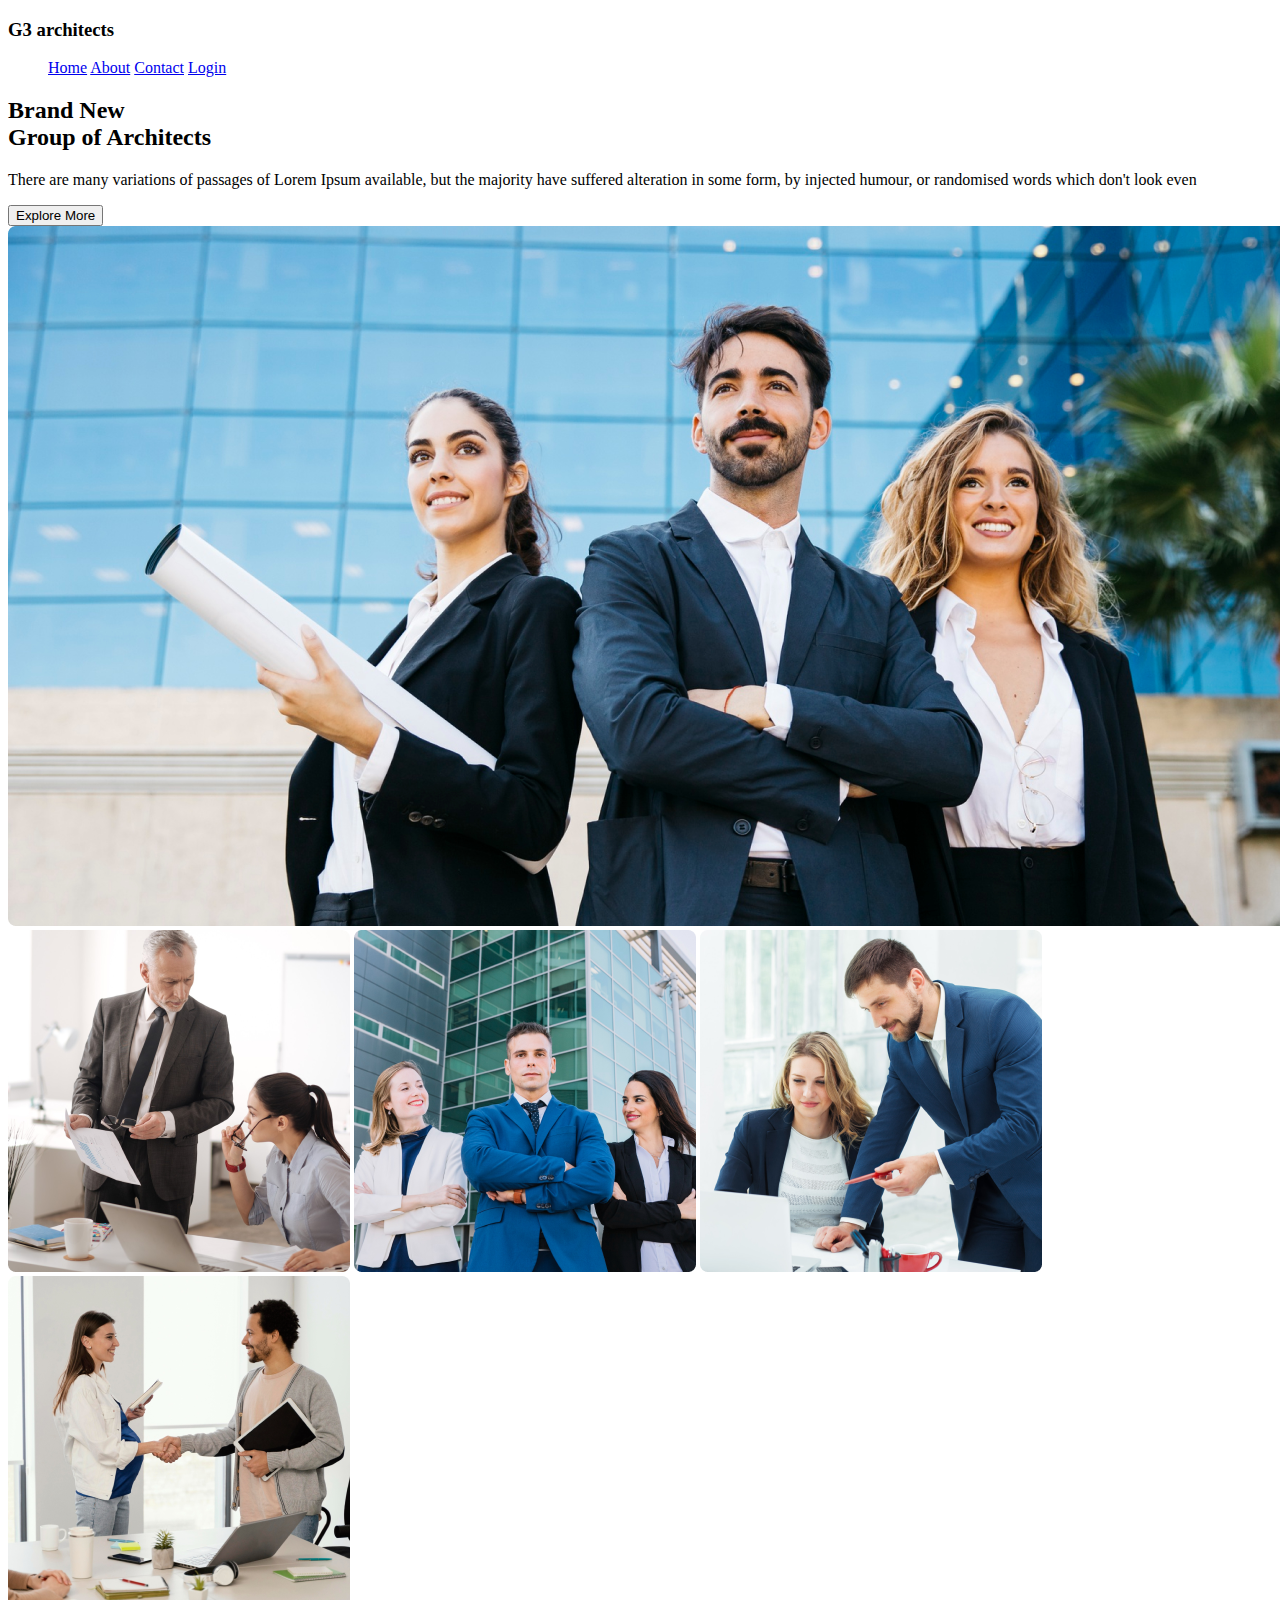
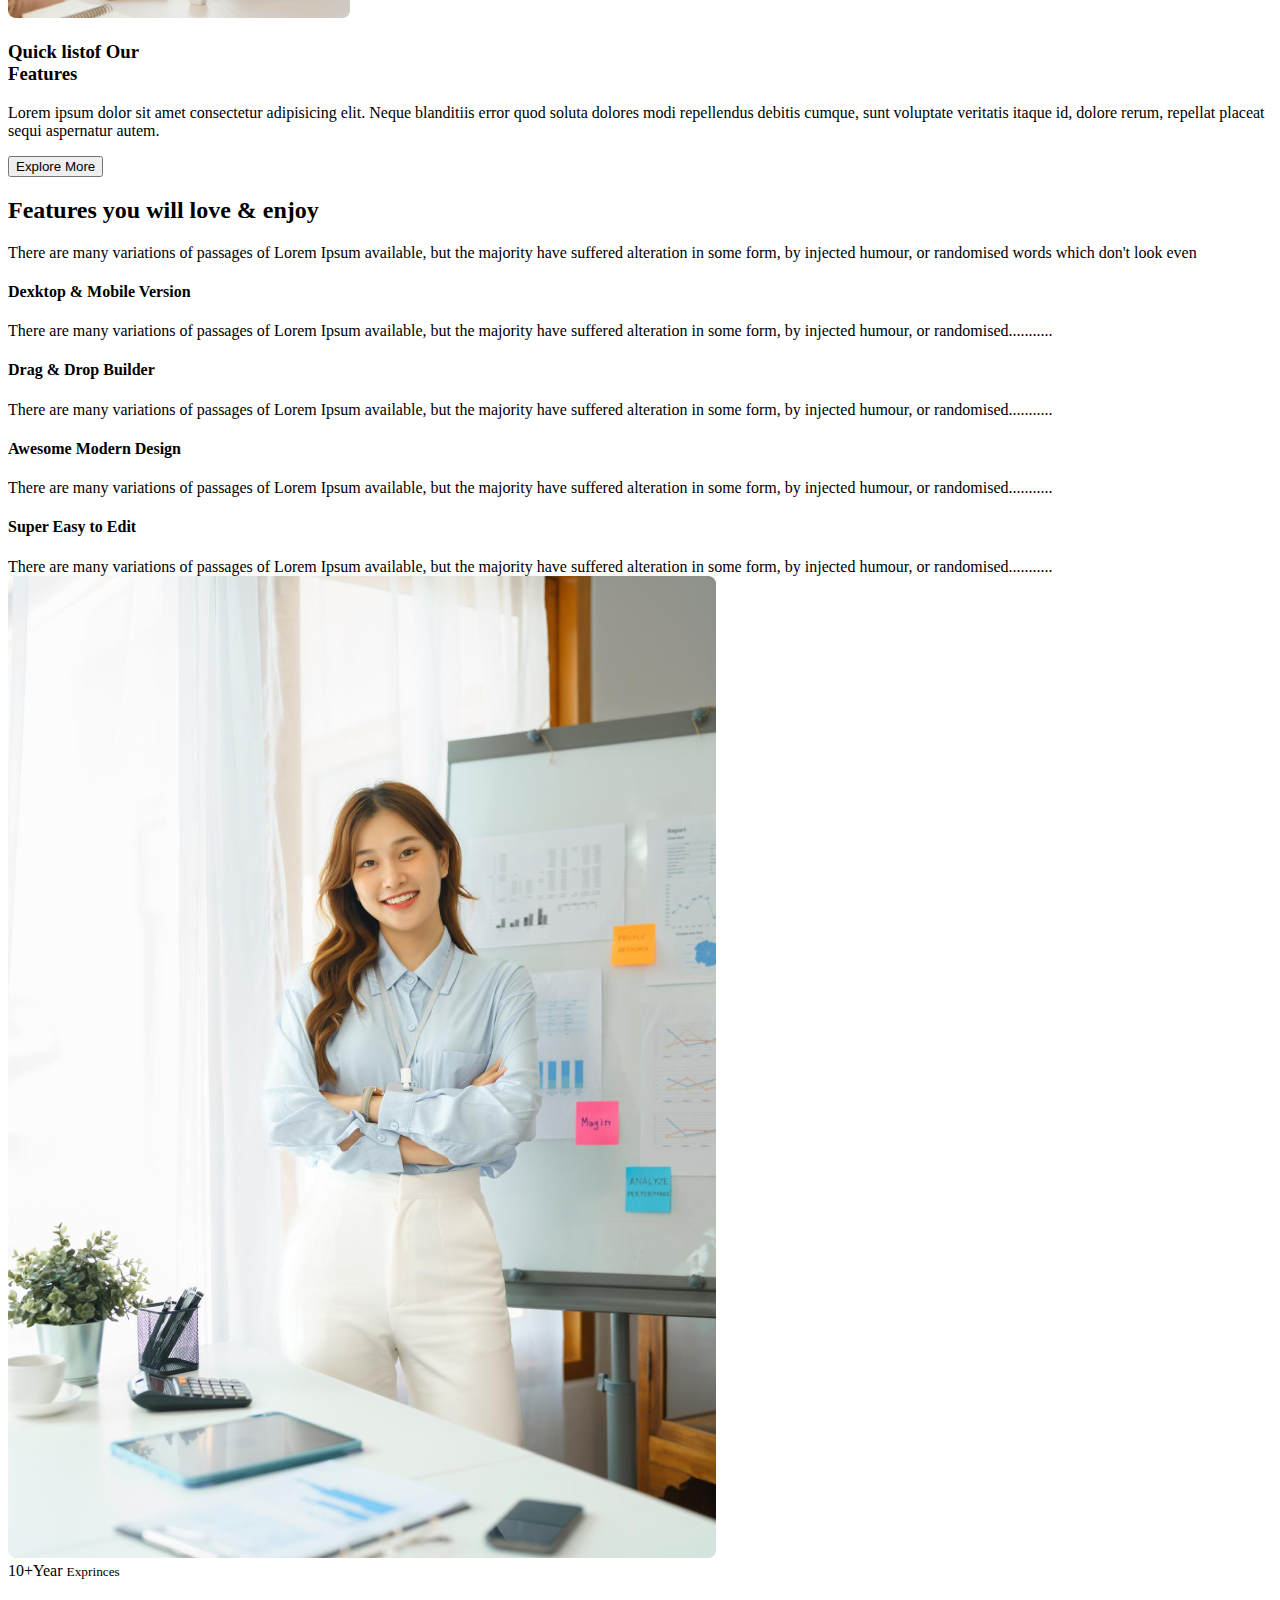
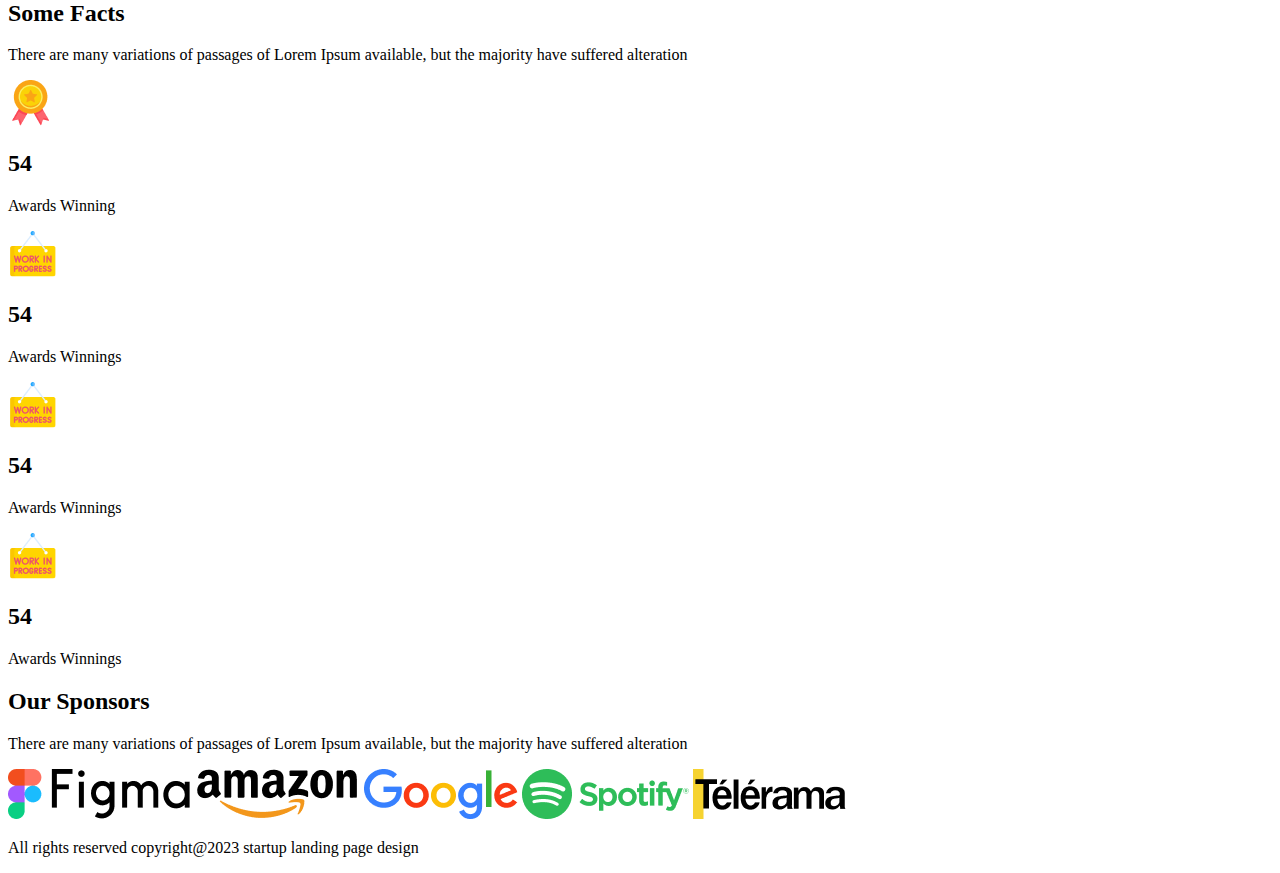
==== index.html @ cc3f0738 "Add files via upload" ====
<!DOCTYPE html>
<html lang="en">
<head>
    <meta charset="UTF-8">
    <meta name="viewport" content="width=device-width, initial-scale=1.0">
    <title>architects site</title>
   <link rel="stylesheet" href="style.css">
</head>
<body>
    <header>
        <nav class="header-nav">
            <div>
                <h3 class="header-nav-title">G3 architects</h3>
            </div>
            <div>
                <ul>
                    <a href="home">Home</a>
                    <a href="about">About</a>
                    <a href="contact">Contact</a>
                    <a href="login">Login</a>
                </ul>
            </div>
        </nav>
    </header>
    <main>
        <!---------- Banner Section--------->
        <section>
            <div class="banner-section">
                <h2 class="banner-title">Brand New <br>Group of Architects</h2>
                <p class="banner-title-info">There are many variations of passages of Lorem Ipsum available, but the majority have suffered alteration in some form, by injected humour, or randomised words which don't look even</p>
                <button class="btn">Explore More</button>
            </div>
            <div class="banner-photos">
                <img src="/images/banner.png" alt="">
            </div>
        </section>

        <!----------Future Section----------->
        <section>
            <div class="future-section">

                <div class="future-gulary">
                    <img src="/images/team1.png" alt="">
                    <img src="/images/team2.png" alt="">
                    <img src="/images/team3.png" alt="">
                    <img src="/images/team4.png" alt="">
                </div>
                <div class="gulary-info">
                    <h3> <span class="quick-list-color">Quick list</span>of Our <br> <span class="features-color">Features</span></h3>
                    <p>Lorem ipsum dolor sit amet consectetur adipisicing elit. Neque blanditiis error quod soluta dolores modi repellendus debitis cumque, sunt voluptate veritatis itaque id, dolore rerum, repellat placeat sequi aspernatur autem.
                    </p>
                    <button class="btn">Explore More</button>
                </div>


            </div>
        </section>
        <section class="future-part">
            <div class="future-info">
                <h2>Features you will love & enjoy</h2>
                <article>There are many variations of passages of Lorem Ipsum available, but the majority have suffered alteration in some form, by injected humour, or randomised words which don't look even</article>
                <h4>Dexktop & Mobile Version</h4>
                <article>
                    There are many variations of passages of Lorem Ipsum available, but the majority have suffered alteration in some form, by injected humour, or randomised...........
                </article>
                <h4>Drag & Drop Builder</h4>
                <article>
                    There are many variations of passages of Lorem Ipsum available, but the majority have suffered alteration in some form, by injected humour, or randomised...........
                </article>
                <h4>Awesome Modern Design</h4>
                <article>
                    There are many variations of passages of Lorem Ipsum available, but the majority have suffered alteration in some form, by injected humour, or randomised...........
                </article>
                <h4>Super Easy to Edit</h4>
                <article>
                    There are many variations of passages of Lorem Ipsum available, but the majority have suffered alteration in some form, by injected humour, or randomised...........
                </article>
            </div>
            <div class="future-img">
                <img src="/images/architect.png" alt="">
            
            </div>
            <div class="btn btn-2">10+Year <small>Exprinces</small>
            </div>
        </section>
        <section>
            <div>
                <h2>Some Facts</h2>
                <p>There are many variations of passages of Lorem Ipsum available, but 
                    the majority have suffered alteration</p>
            </div>
            <div class="icon-details">
                <div class="icon-box">
                    <img src="/images/icons/ribon.png" alt="">
                    <h2>54</h2>
                    <p>Awards Winning</p>
                </div>
                <div class="icon-box">
                    <img src="/images/icons/customers.png" alt="">
                    <h2>54</h2>
                    <p>Awards Winnings</p>
                </div>  
                <div class="icon-box">
                    <img src="/images/icons/customers.png" alt="">
                    <h2>54</h2>
                    <p>Awards Winnings</p>
                </div>
                <div class="icon-box">
                    <img src="/images/icons/customers.png" alt="">
                    <h2>54</h2>
                    <p>Awards Winnings</p>
                </div>
            </div>
        </section>
        <section>
            <div class="sponsors-info">
                <h2>Our Sponsors</h2>
                <p>There are many variations of passages of Lorem Ipsum available, but 
                    the majority have suffered alteration</p>
            </div>
            <div class="sopnsors-img">
                <img src="/images/sponsors/figma.png" alt="">
                <img src="/images/sponsors/amazon.png" alt="">
                <img src="/images/sponsors/google.png" alt="">
                <img src="/images/sponsors/spotify.png" alt="">
                <img src="/images/sponsors/telerama.png" alt="">

            </div>
        </section>

    </main>
    <footer>
        <p class="footer-p">All rights reserved copyright@2023 startup landing page design</p>
    </footer>
    
</body>
</html>
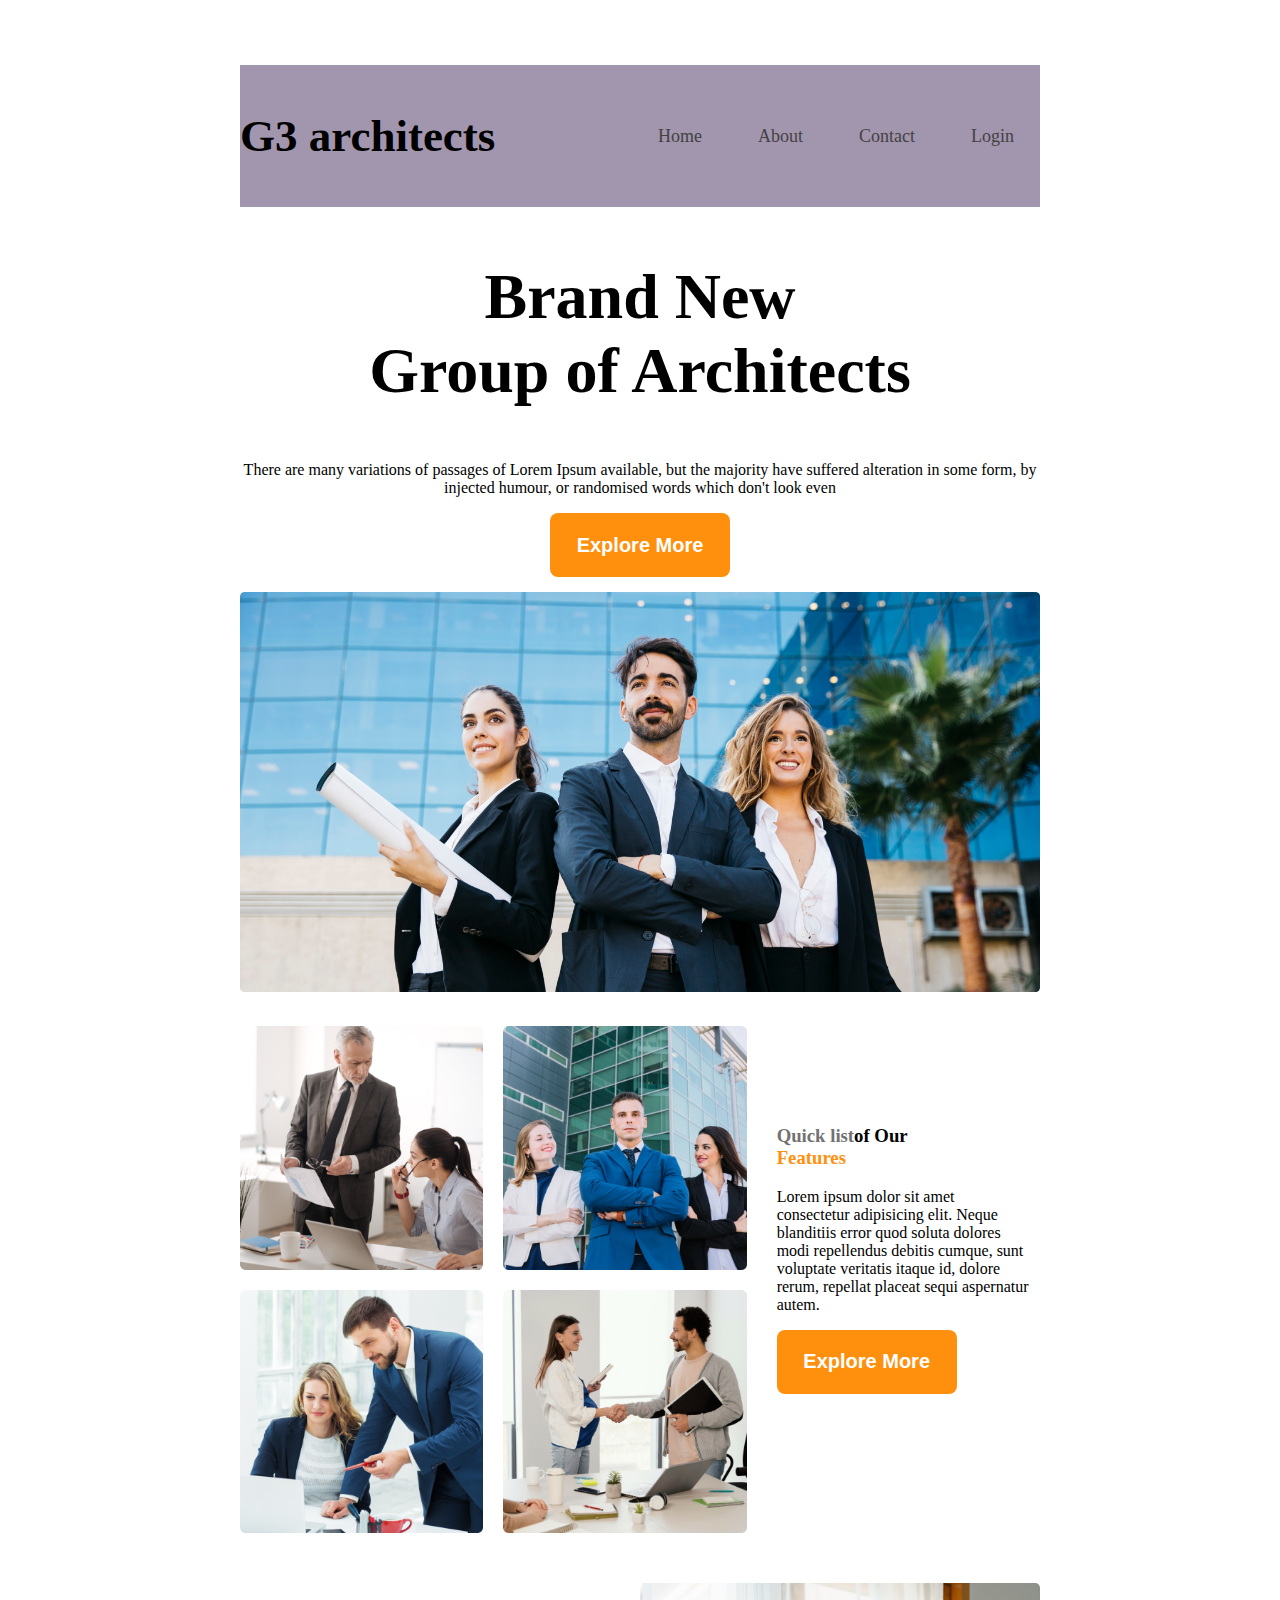
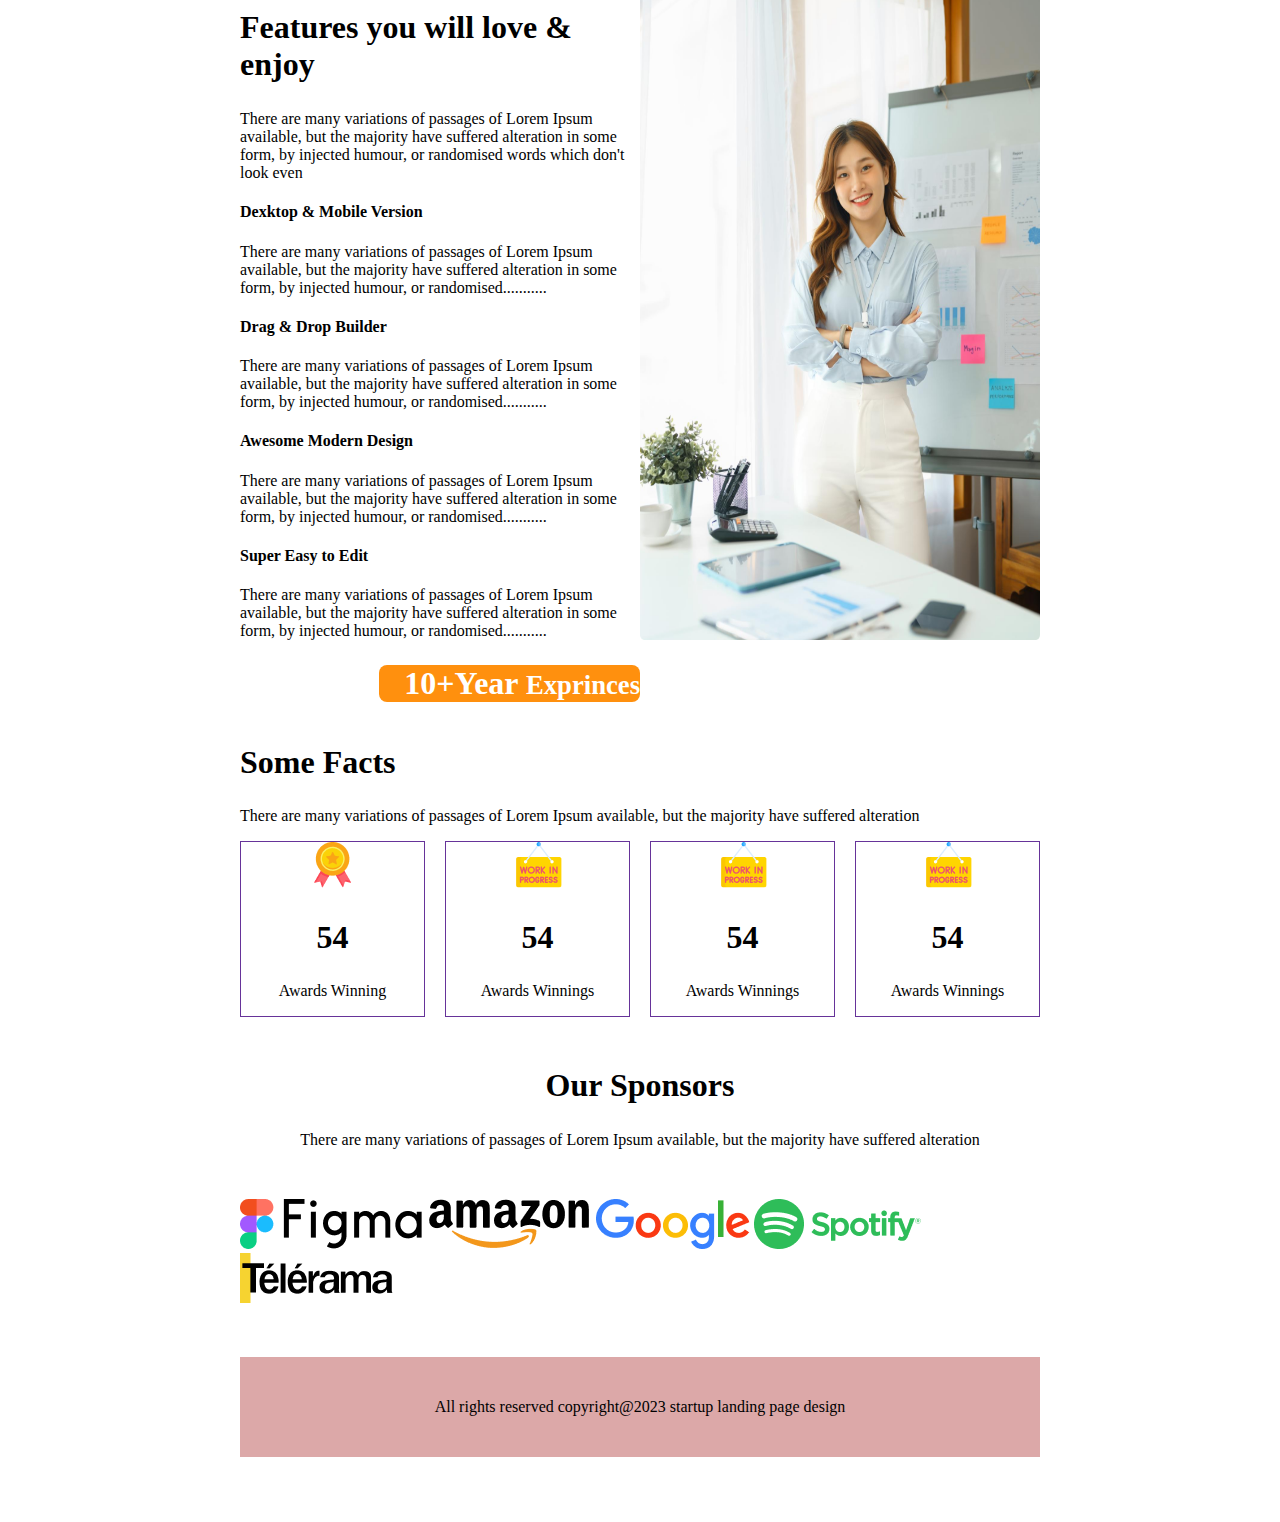
==== commit 442aa80c: "Update index.html" ====
--- a/index.html
+++ b/index.html
@@ -31,7 +31,7 @@
                 <button class="btn">Explore More</button>
             </div>
             <div class="banner-photos">
-                <img src="/images/banner.png" alt="">
+                <img src="images/banner.png" alt="">
             </div>
         </section>
 
@@ -40,10 +40,10 @@
             <div class="future-section">
 
                 <div class="future-gulary">
-                    <img src="/images/team1.png" alt="">
-                    <img src="/images/team2.png" alt="">
-                    <img src="/images/team3.png" alt="">
-                    <img src="/images/team4.png" alt="">
+                    <img src="images/team1.png" alt="">
+                    <img src="images/team2.png" alt="">
+                    <img src="images/team3.png" alt="">
+                    <img src="images/team4.png" alt="">
                 </div>
                 <div class="gulary-info">
                     <h3> <span class="quick-list-color">Quick list</span>of Our <br> <span class="features-color">Features</span></h3>
@@ -77,7 +77,7 @@
                 </article>
             </div>
             <div class="future-img">
-                <img src="/images/architect.png" alt="">
+                <img src="images/architect.png" alt="">
             
             </div>
             <div class="btn btn-2">10+Year <small>Exprinces</small>
@@ -91,22 +91,22 @@
             </div>
             <div class="icon-details">
                 <div class="icon-box">
-                    <img src="/images/icons/ribon.png" alt="">
+                    <img src="images/icons/ribon.png" alt="">
                     <h2>54</h2>
                     <p>Awards Winning</p>
                 </div>
                 <div class="icon-box">
-                    <img src="/images/icons/customers.png" alt="">
+                    <img src="images/icons/customers.png" alt="">
                     <h2>54</h2>
                     <p>Awards Winnings</p>
                 </div>  
                 <div class="icon-box">
-                    <img src="/images/icons/customers.png" alt="">
+                    <img src="images/icons/customers.png" alt="">
                     <h2>54</h2>
                     <p>Awards Winnings</p>
                 </div>
                 <div class="icon-box">
-                    <img src="/images/icons/customers.png" alt="">
+                    <img src="images/icons/customers.png" alt="">
                     <h2>54</h2>
                     <p>Awards Winnings</p>
                 </div>
@@ -119,11 +119,11 @@
                     the majority have suffered alteration</p>
             </div>
             <div class="sopnsors-img">
-                <img src="/images/sponsors/figma.png" alt="">
-                <img src="/images/sponsors/amazon.png" alt="">
-                <img src="/images/sponsors/google.png" alt="">
-                <img src="/images/sponsors/spotify.png" alt="">
-                <img src="/images/sponsors/telerama.png" alt="">
+                <img src="images/sponsors/figma.png" alt="">
+                <img src="images/sponsors/amazon.png" alt="">
+                <img src="images/sponsors/google.png" alt="">
+                <img src="images/sponsors/spotify.png" alt="">
+                <img src="images/sponsors/telerama.png" alt="">
 
             </div>
         </section>
@@ -134,4 +134,4 @@
     </footer>
     
 </body>
-</html>+</html>
--- a/style.css
+++ b/style.css
@@ -0,0 +1,277 @@
+
+body{
+    margin: 65px 240px;
+}
+h2{
+    font-size: 2em;
+}
+
+.header-nav{
+    display: flex;
+    justify-content: space-between;
+    align-items: center;
+    background-color: rgb(162, 149, 174);
+}
+.header-nav-title{
+    font-weight: 700px;
+    font-size: 45px;
+        
+}
+nav div ul a{
+    text-decoration: none;
+    margin: 26px;
+    font-weight: 500;
+    font-size: 18px;
+    color: #424242;
+
+
+}
+
+.banner-section{
+    text-align: center;
+    margin: 0, 529px;
+}
+.banner-title{
+    font-weight: 700px;
+    font-size: 64px;
+}
+.btn{
+background: #FF900E;
+border-radius: 8px;
+width: 180px;
+height: 64px;
+font-weight: 600;
+font-size: 20px;
+color: #FFFFFF;
+margin-bottom: 15px;
+border:none;
+}
+.btn-2{
+    /* display: flex;
+    justify-content: center;
+    align-items: center; */
+ margin-left: auto;
+ margin-top: 25px;
+ position: relative;
+ font-size: 2.0em;
+ justify-content: center;
+ align-items: center;
+ width: auto;
+ height: auto;
+ padding-left: 25px;
+ 
+
+}
+
+.banner-photos img{
+    height: 400px;
+    width: 100%   
+}
+
+/* future style */
+.future-section {
+    display: flex;
+    width: 100%;
+    margin-top: 30px;
+    
+}
+.future-gulary{
+    display: grid;
+    grid-row: (2,1fr);
+    grid-template-columns: repeat(2,1fr);
+    gap: 20px;
+    width: 100%;
+    
+
+    
+    
+}
+
+
+
+
+.future-gulary img{
+  width: 100%;
+    /* width: 342px;
+    height: 342px; */
+    
+
+  
+}
+.gulary-info{
+    
+    margin-top: 80px;
+    padding-left: 30px;
+    width: 50%;
+}
+.quick-list-color{
+    color:   #727272;
+}
+.features-color{
+    color:  #FF900E;
+}
+
+/* future part */
+
+.future-part{
+    display:grid;
+    grid-template-columns: repeat(2,1fr);
+    margin-top: 50px;
+   
+
+    
+}
+.gulary-info{
+  /* width: 100%; */
+  padding-right: 10px;
+}
+.future-img{
+    width: 100%;
+    padding-right: 10px;
+/*     
+    width: 708px;
+    height: 982px; */
+}
+.future-img img{
+    width: 100%;
+    height: 100%;
+}
+.hite{
+    display: none;
+}
+
+
+
+/* icon-details info */
+.icon-details{
+    display: flex;
+    /* border: 1px solid blue; */
+    /* justify-content: space-evenly; */
+    gap: 20px;
+    /* justify-content: center;
+    align-items: center; */
+    margin-bottom: 50px;
+}
+.icon-box{
+
+    border: 1px solid rebeccapurple;
+    width: 100%;
+    text-align: center;
+    
+   
+   
+}
+
+.sponsors-info {
+    
+     
+    text-align: center;
+}
+.sopnsors-img{
+    width: 100%;
+    justify-content: space-evenly;
+    margin-top: 50px;
+    color: #FFFFFF;
+    
+}
+
+footer{
+    background-color: rgb(220, 168, 168);
+    height: 100px;
+    display: flex;
+    margin-top: 50px;
+    flex-direction: row;
+    justify-content: center;
+    align-items: center;
+}
+.footer-p{
+    font-size: 1em;
+}
+
+/* Media query */
+
+@media screen and (max-width:576px) {
+    body{
+        margin: 65px 40px;
+    }
+    nav ul {
+        padding: 0;
+    }
+    .future-section{
+        display: flex;
+        width: 100%;
+        margin-top: 30px;
+        flex-direction: column;
+        justify-content: center;
+        align-items: center;
+    }
+    .gulary-info{
+        width: 100%;
+
+    }
+
+    .future-part{
+        display: grid;
+        grid-template-columns: repeat(1,1fr);
+        width: 100%;
+
+    }
+    .future-img{
+        width: 100%;
+    }
+    .btn .btn-2{
+        margin-left: 0px;
+        padding: 0;
+    }
+    .icon-details{
+        width: 100%;
+        flex-direction: column;
+    }
+
+}
+
+@media screen and (min-width:577px) and (max-width:992px) {
+    body{
+        margin: 65px 40px;
+    }
+    nav ul {
+        padding: 0;
+    }
+    .future-section{
+        display: flex;
+        width: 100%;
+        margin-top: 30px;
+        flex-direction: column;
+        justify-content: center;
+        align-items: center;
+    }
+    .gulary-info{
+        width: 100%;
+
+    }
+
+    .future-part{
+        display: grid;
+        grid-template-columns: repeat(2,1fr);
+        width: 100%;
+
+    }
+    .future-img{
+        width: 100%;
+    }
+    .btn, .btn-2{
+        margin-left: 0px;
+        padding: 0px;
+    }
+    .icon-details{
+        width: 100%;
+        flex-direction: column;
+    }
+
+}
+    
+
+
+@media screen and (min-width:993px)and(max-width:1200px){
+    
+}